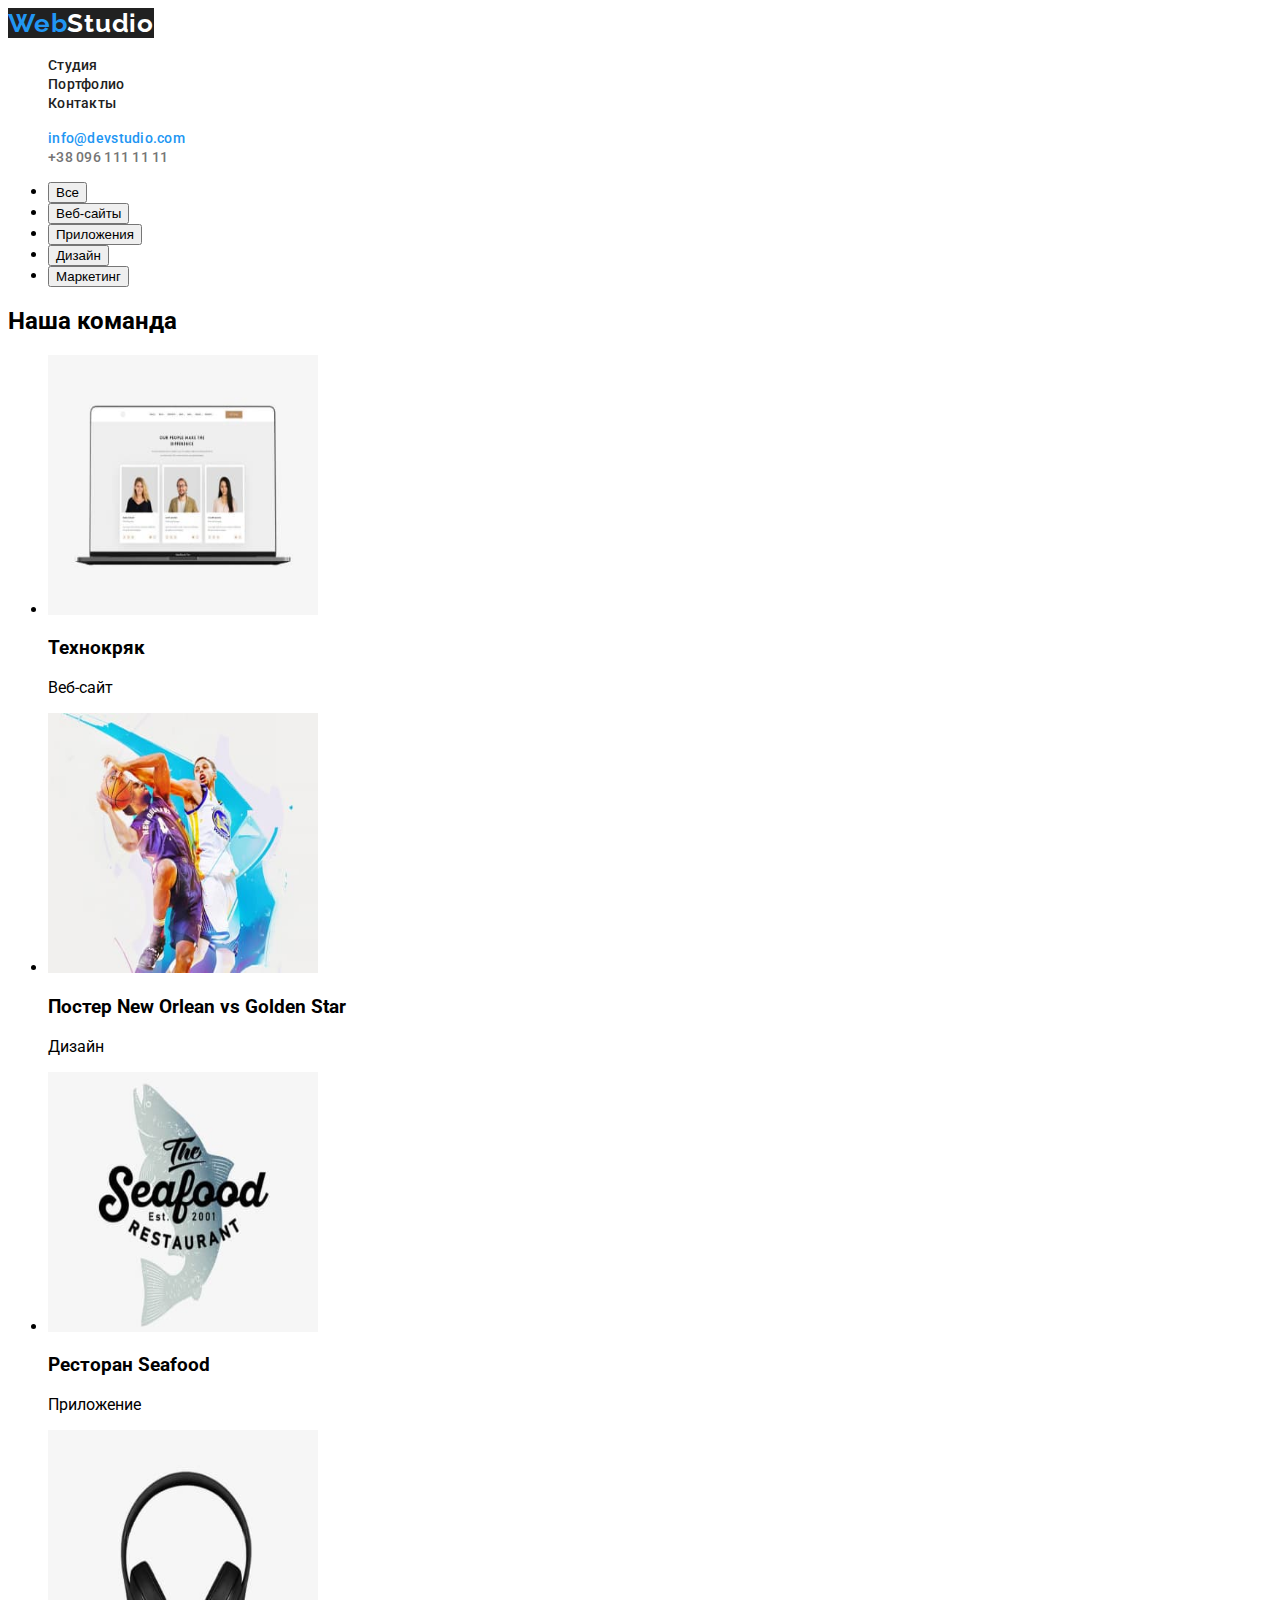
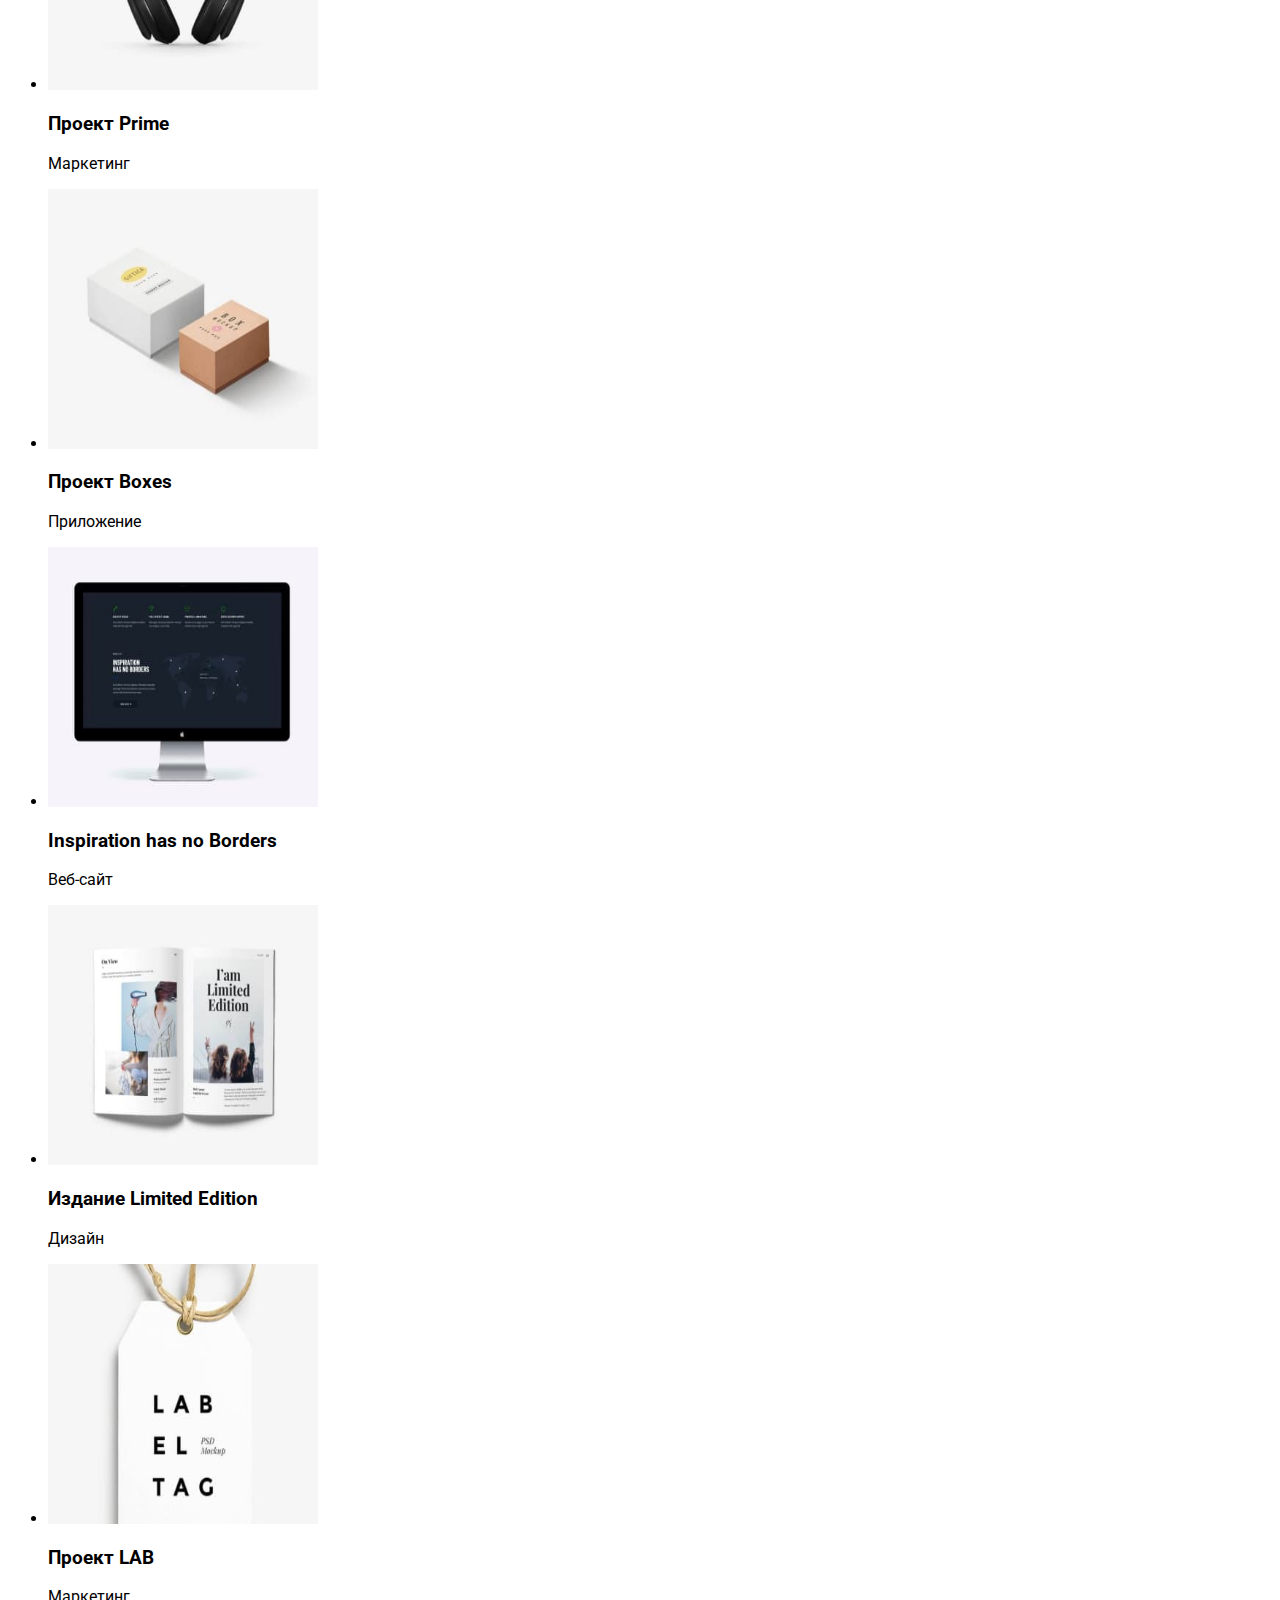
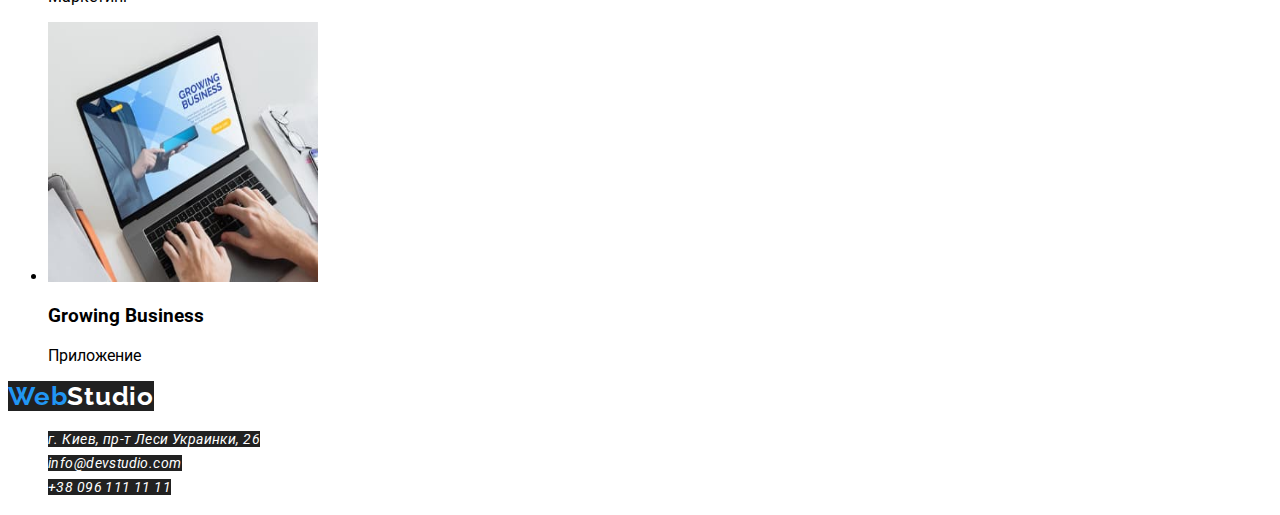
==== portfolio.html @ cb054023 "Добавлено портфолио" ====
<!DOCTYPE html>
<html lang="ru">
<head>
    <meta charset="UTF-8">
    <meta http-equiv="X-UA-Compatible" content="IE=edge">
    <meta name="viewport" content="width=device-width, initial-scale=1.0">
    <title>Document</title>
    <link rel="preconnect" href="https://fonts.googleapis.com">
    <link rel="preconnect" href="https://fonts.gstatic.com" crossorigin>
    <link href="https://fonts.googleapis.com/css2?family=Raleway:wght@700&family=Roboto:wght@400;500;900&display=swap"
        rel="stylesheet">
    <link rel="stylesheet" href="./css/styles.css">
</head>
<body>
    <header class="header">
        <nav class="header-nav">
            <a class="link header-logo" lang="en" href="./"><span class="logo-accent">Web</span>Studio</a>
            <ul class="list header-list">
                <li class="header-item"><a class="link header-link" href="">Студия</a></li>
                <li class="header-item"><a class="link header-link" href="./portfolio.html">Портфолио</a></li>
                <li class="header-item"><a class="link header-link" href="">Контакты</a></li>
            </ul>
        </nav>
        <ul class="list header-list">
            <li><a class="link header-mail" href="mailto:info@devstudio.com">info@devstudio.com</a></li>
            <li><a class="link header-tel" href="tel:+380961111111">+38 096 111 11 11</a></li>
        </ul>
    </header>
    <main>
        <section class="button">
            <ul>
                <li><button type="button">Все</button></li>
                <li><button type="button">Веб-сайты</button></li>
                <li><button type="button">Приложения</button></li>
                <li><button type="button">Дизайн</button></li>
                <li><button type="button">Маркетинг</button></li>
            </ul>
        </section>
        <section class="aside">
            <h2>Наша команда</h2>
            <ul>
                <li>
                    <img src="./imagine/portfolio1img.jpg" alt="фото сотрудника компании" width="270" height="260">
                    <h3>Технокряк</h3>
                    <p>Веб-сайт</p>
                </li>
                <li>
                    <img src="./imagine/portfolio2img.jpg" alt="фото сотрудника компании" width="270" height="260">
                    <h3>Постер New Orlean vs Golden Star</h3>
                    <p>Дизайн</p>
                </li>
                <li>
                    <img src="./imagine/portfolio3img.jpg" alt="фото сотрудника компании" width="270" height="260">
                    <h3>Ресторан Seafood</h3>
                    <p>Приложение</p>
                </li>
                <li>
                    <img src="./imagine/portfolio4img.jpg" alt="фото сотрудника компании" width="270" height="260">
                    <h3>Проект Prime</h3>
                    <p>Маркетинг</p>
                </li>
                <li>
                    <img src="./imagine/portfolio5img.jpg" alt="фото сотрудника компании" width="270" height="260">
                    <h3>Проект Boxes</h3>
                    <p>Приложение</p>
                </li>
                <li>
                    <img src="./imagine/portfolio6img.jpg" alt="фото сотрудника компании" width="270" height="260">
                    <h3>Inspiration has no Borders</h3>
                    <p>Веб-сайт</p>
                </li>
                <li>
                    <img src="./imagine/portfolio7img.jpg" alt="фото сотрудника компании" width="270" height="260">
                    <h3>Издание Limited Edition</h3>
                    <p>Дизайн</p>
                </li>
                <li>
                    <img src="./imagine/portfolio8img.jpg" alt="фото сотрудника компании" width="270" height="260">
                    <h3>Проект LAB</h3>
                    <p>Маркетинг</p>
                </li>
                <li>
                    <img src="./imagine/portfolio9img.jpg" alt="фото сотрудника компании" width="270" height="260">
                    <h3>Growing Business</h3>
                    <p>Приложение</p>
                </li>
            </ul>
        </section>
    </main>
    <footer class="footer">
        <a class="link footer-logo" lang="en" href="./"><span class="logo-accent">Web</span>Studio</a>
        <address>
            <ul class="list footer-list">
                <li class="footer-item">
                    <a class="link footer-link" href="https://goo.gl/maps/C4mNJaZZMFKMusJf6" target="_blank"
                        rel="noopener noreferrer">г. Киев, пр-т Леси Украинки, 26</a>
                </li>
                <li class="footer-item">
                    <a class="link footer-link" href="mailto:info@devstudio.com">info@devstudio.com</a>
                </li>
                <li class="footer-item">
                    <a class="link footer-link" href="tel:+380961111111">+38 096 111 11 11</a>
                </li>
            </ul>
        </address>
    </footer>
    </body>
    </html>
---- css/styles.css ----
:root {
  --header-color: #212121;
  --accent-color: #2196f3;
  --white-title-color: #ffffff;
  --black-title-color: #212121;
  --text-color: #757575;
}

body {
  font-family: "Roboto", sans-serif;
}

.list {
  list-style: none;
}

.link {
  text-decoration: none;
}

/*-----------LOGo----------*/

.logo-accent {
  font-family: "Raleway", sans-serif;
  font-style: normal;
  font-weight: bold;
  font-size: 26px;
  line-height: 1.19;
  letter-spacing: 0.03em;
  color: #2196f3;
}

.header-logo {
  font-family: "Raleway", sans-serif;
  font-style: normal;
  font-weight: bold;
  font-size: 26px;
  line-height: 1.19;
  letter-spacing: 0.03em;
  color: var(--white-title-color);
}

.header-logo {
  background: var(--black-title-color);
}


/*--------header-link-------------*/

.header-link {
  font-weight: 500;
  font-size: 14px;
  line-height: 1.14;
  letter-spacing: 0.02em;
  color: var(--header-color);
}

.header-mail {
  font-weight: 500;
  font-size: 14px;
  line-height: 1, 14px;
  letter-spacing: 0.02em;
  color: #2196f3;
}

.header-tel {
  font-weight: 500;
  font-size: 14px;
  line-height: 1.14;
  letter-spacing: 0.02em;
  color: #757575;
}

.header-link:hover,
.header-link:focus,
.header-mail:hover,
.header-mail:focus {
  color: var(--accent-color);
}

.header-list .link.current {
  color: #2196f3;
}

/*-------------HERo-------------*/

.hero-title {
  font-weight: 900;
  font-size: 44px;
  line-height: 1.36;
  text-align: center;
  letter-spacing: 0.06em;
  text-transform: uppercase;
  color: #ffffff;
}

.hero-title {
  background: var(--black-title-color);
}

.hero-btn {
  font-weight: 700;
  font-size: 16px;
  line-height: 1.87;
  display: flex;
  align-items: center;
  text-align: center;
  letter-spacing: 0.06em;
  color: #ffffff;
}

.hero-btn {
  background: var(--accent-color);
}

/*-------------about-------------*/

.about-title {
  font-weight: 700;
  font-size: 14px;
  line-height: 1.14px;
  letter-spacing: 0.03em;
  text-transform: uppercase;
  color: #212121;
}

.about-after-title {
  font-weight: 400;
  font-size: 14px;
  line-height: 1.71;
  letter-spacing: 0.03em;
  color: #757575;
}

/*-------------section-------------*/
.section-title {
  font-weight: 700
  font-size: 36px;
  line-height: 1.16;
  text-align: center;
  letter-spacing: 0.03em;
  color: #212121;
}

/*-------------aside-------------*/

.aside-title {
  font-weight: 700;
  font-size: 36px;
  line-height: 1.17;
  text-align: center;
  letter-spacing: 0.03em;
  color: #212121;
}

.aside-after-title {
  font-weight: 500;
  font-size: 16px;
  line-height: 1.19;
  text-align: center;
  letter-spacing: 0.03em;
  color: #212121;
}

.aside-text {
  font-weight: 400;
  font-size: 16px;
  line-height: 1.19;
  text-align: center;
  letter-spacing: 0.03em;
  color: #757575;
}

/*--------------footer--------*/

.footer-link {
  font-weight: 400;
  font-size: 14px;
  line-height: 1.71;
  letter-spacing: 0.03em;
  color: #ffffff;
}

.footer-link {
  background: var(--black-title-color);
}

.logo-accent {
  font-family: "Raleway", sans-serif;
  font-style: normal;
  font-weight: 700;
  font-size: 26px;
  line-height: 1.19;
  letter-spacing: 0.03em;
  color: #2196f3;
}

.footer-logo {
  font-family: "Raleway", sans-serif;
  font-style: normal;
  font-weight: 700;
  font-size: 26px;
  line-height: 1.19;
  letter-spacing: 0.03em;
  color: var(--white-title-color);
}

.footer-logo {
  background: var(--black-title-color);
}
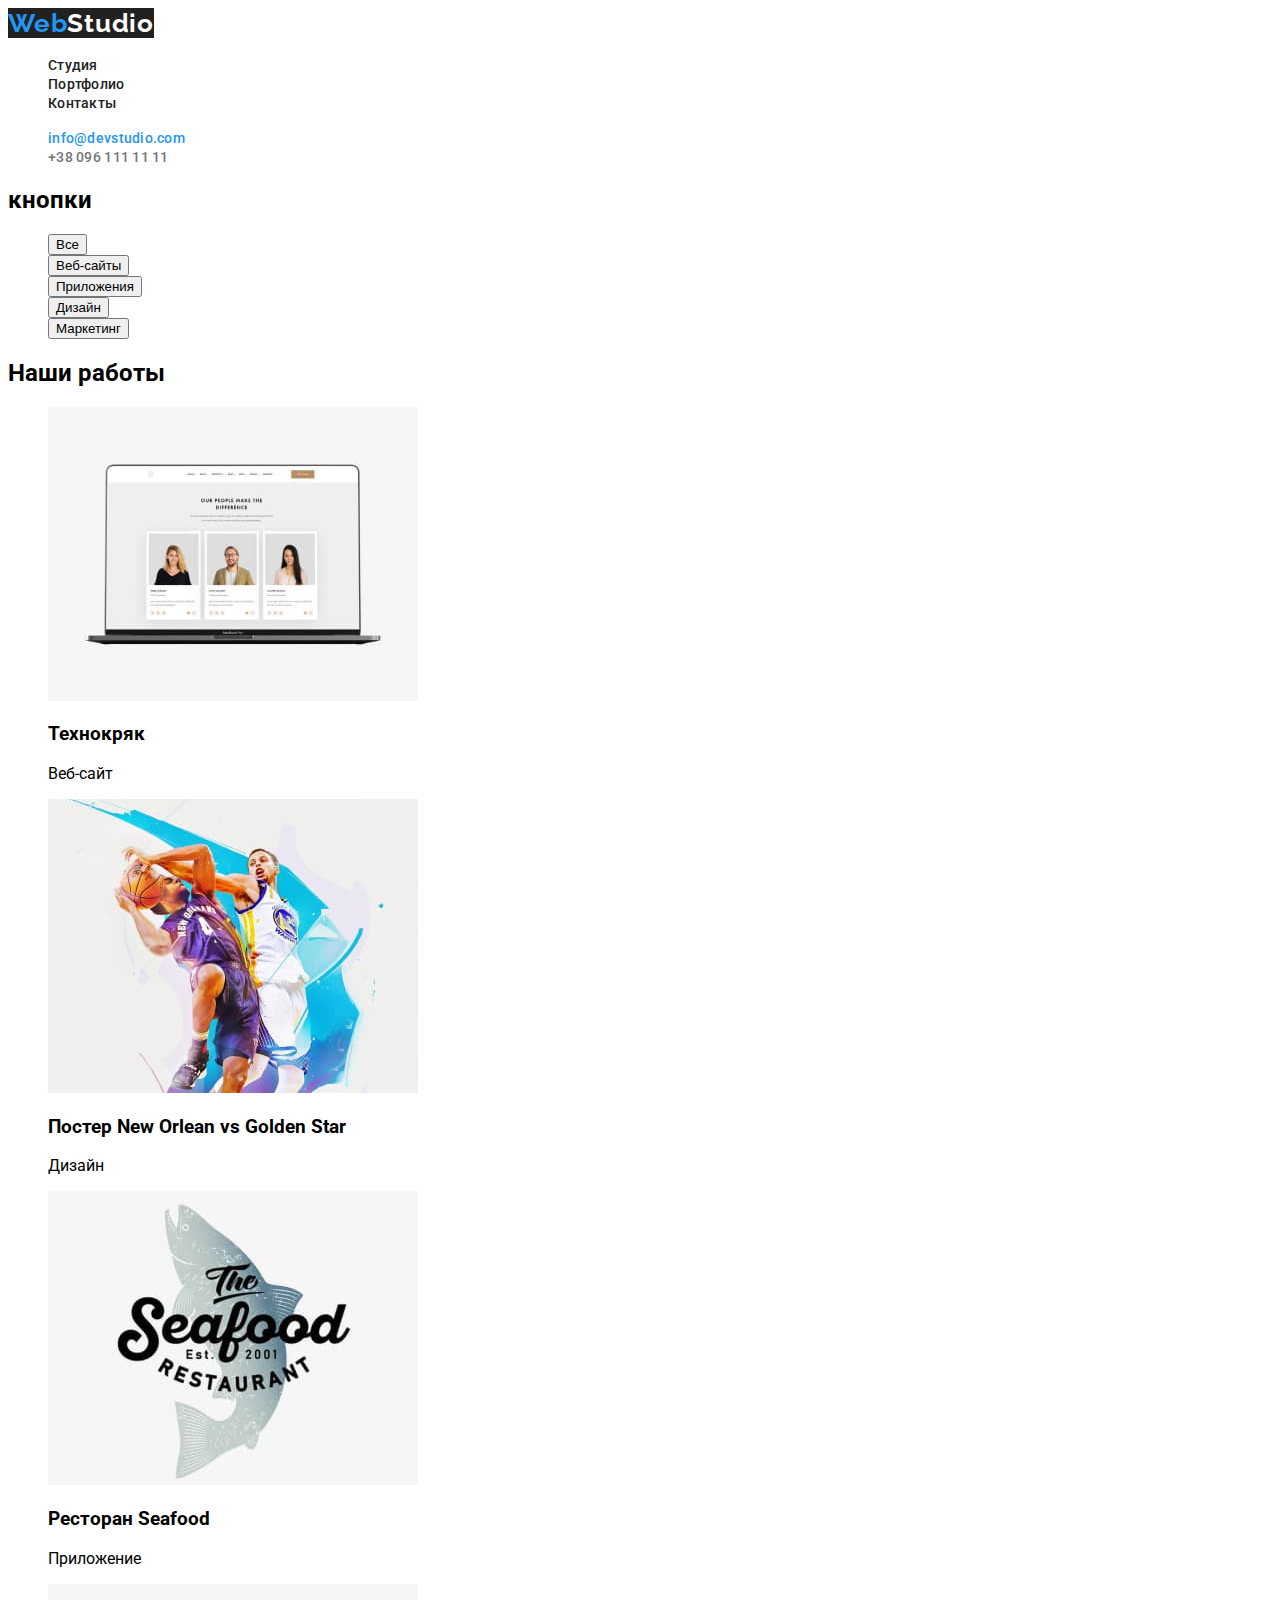
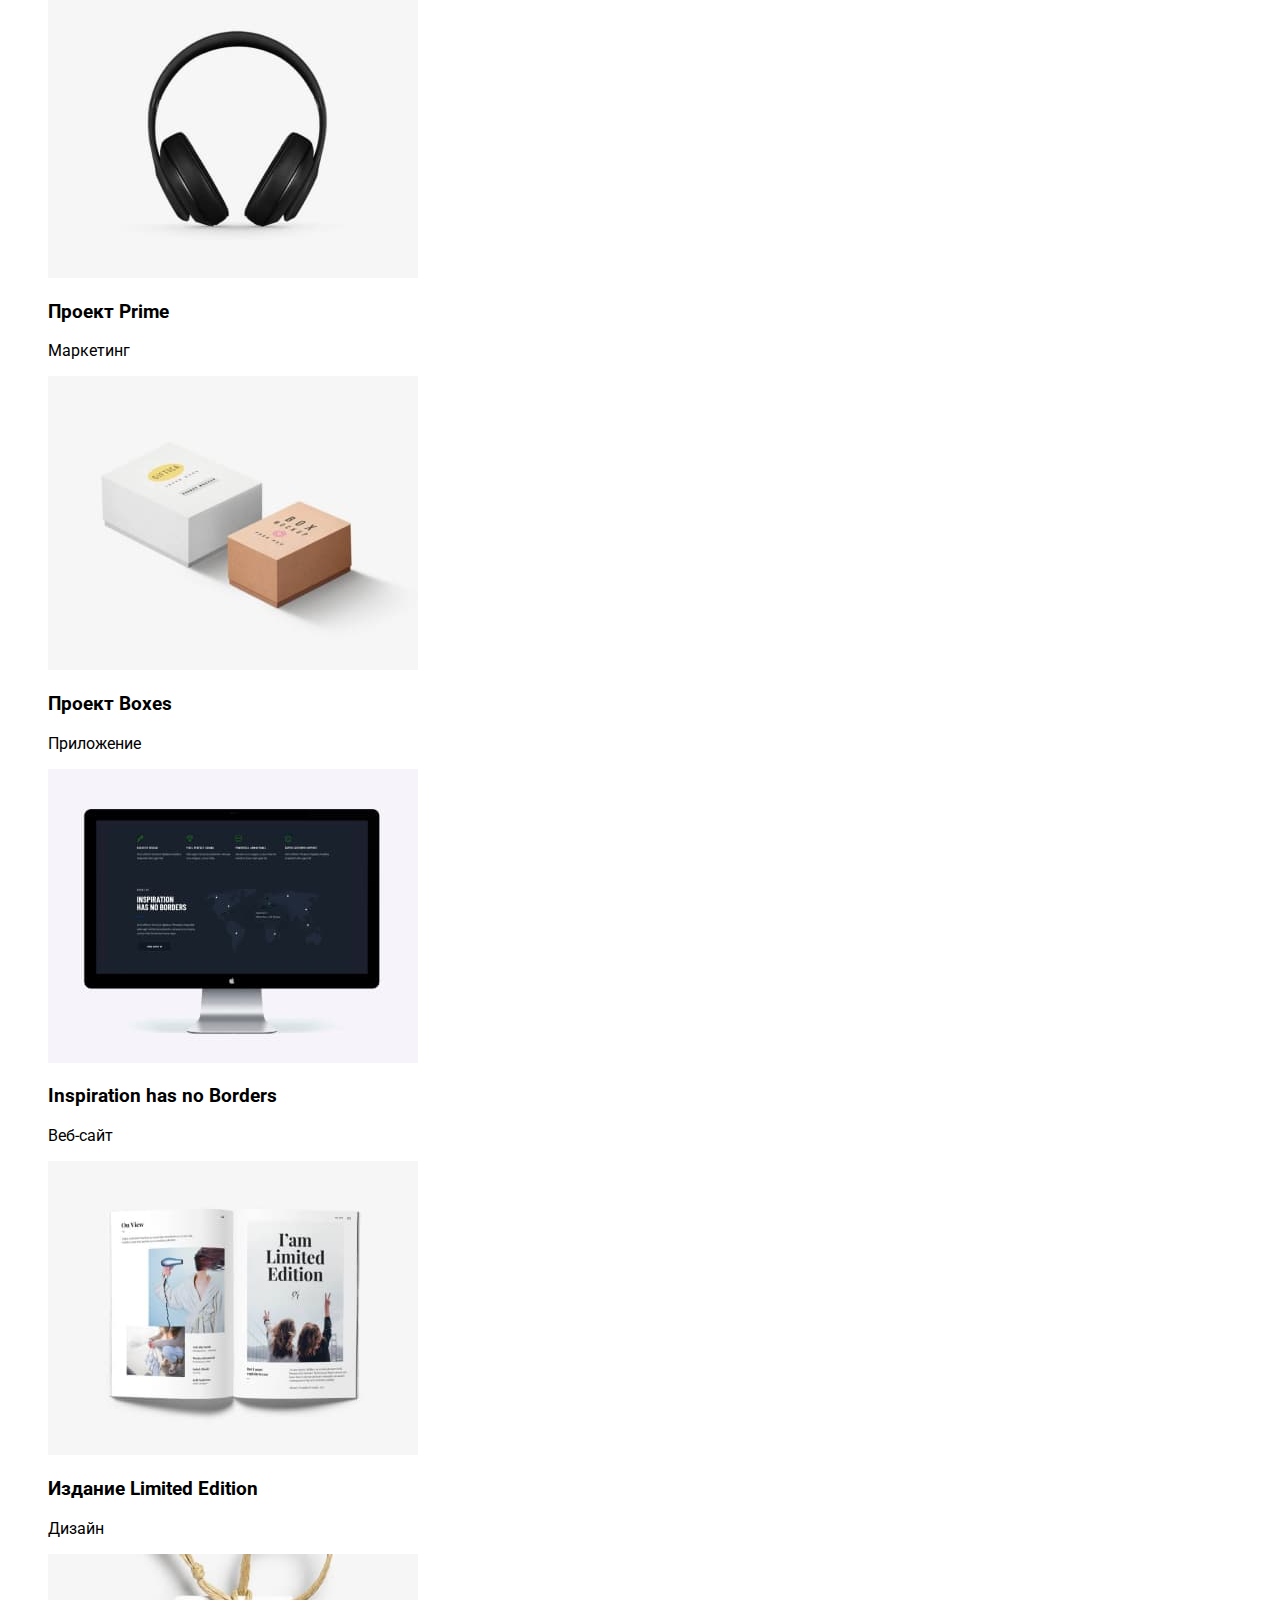
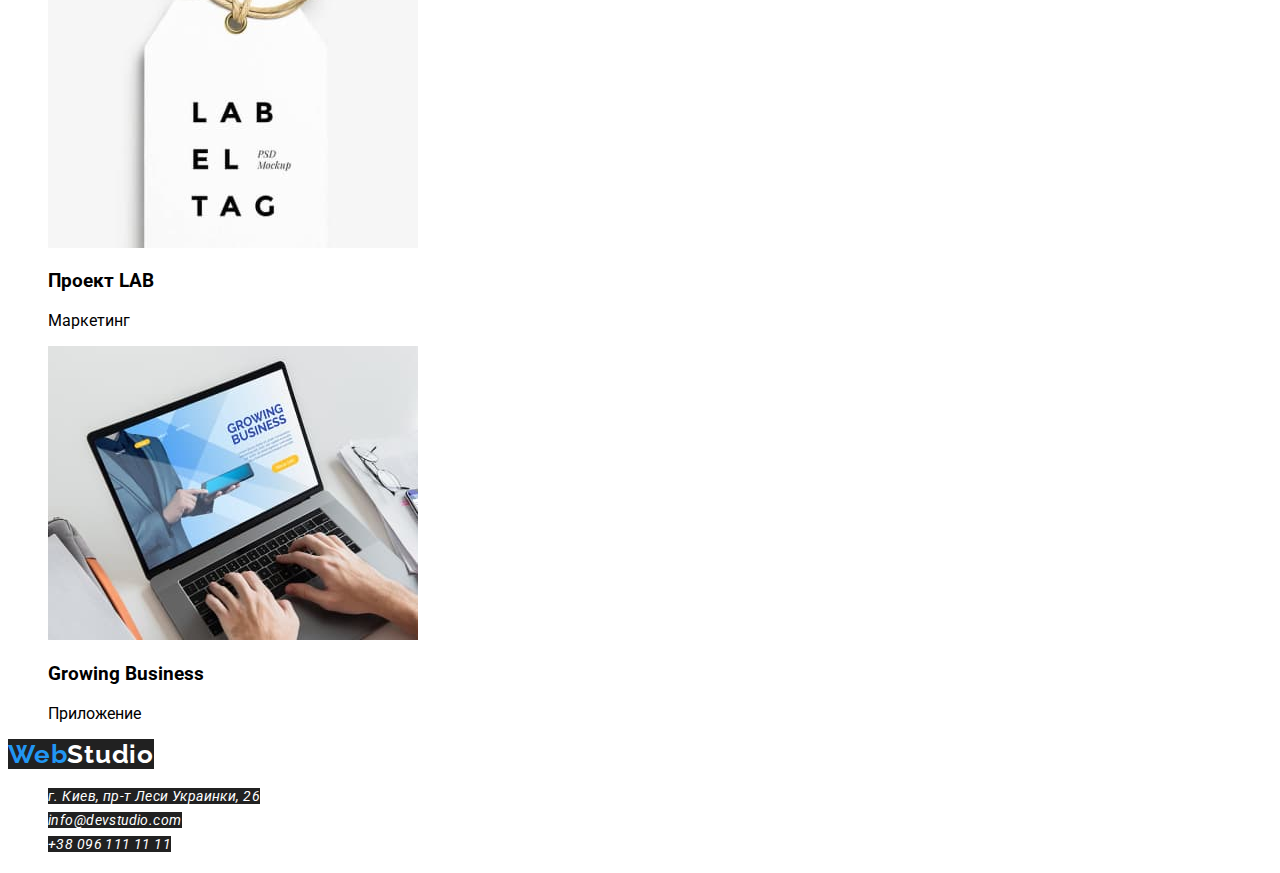
==== commit c56b1d33: "Изменения в портфолио" ====
--- a/portfolio.html
+++ b/portfolio.html
@@ -16,7 +16,7 @@
         <nav class="header-nav">
             <a class="link header-logo" lang="en" href="./"><span class="logo-accent">Web</span>Studio</a>
             <ul class="list header-list">
-                <li class="header-item"><a class="link header-link" href="">Студия</a></li>
+                <li class="header-item"><a class="link header-link" href="./Studio.html">Студия</a></li>
                 <li class="header-item"><a class="link header-link" href="./portfolio.html">Портфолио</a></li>
                 <li class="header-item"><a class="link header-link" href="">Контакты</a></li>
             </ul>
@@ -28,61 +28,62 @@
     </header>
     <main>
         <section class="button">
-            <ul>
-                <li><button type="button">Все</button></li>
-                <li><button type="button">Веб-сайты</button></li>
-                <li><button type="button">Приложения</button></li>
-                <li><button type="button">Дизайн</button></li>
-                <li><button type="button">Маркетинг</button></li>
+            <h2>кнопки</h2>
+            <ul class="list">
+                <li><button type="button" class="btn-item">Все</button></li>
+                <li><button type="button" class="btn-item">Веб-сайты</button></li>
+                <li><button type="button" class="btn-item">Приложения</button></li>
+                <li><button type="button" class="btn-item">Дизайн</button></li>
+                <li><button type="button" class="btn-item">Маркетинг</button></li>
             </ul>
         </section>
-        <section class="aside">
-            <h2>Наша команда</h2>
-            <ul>
-                <li>
-                    <img src="./imagine/portfolio1img.jpg" alt="фото сотрудника компании" width="270" height="260">
-                    <h3>Технокряк</h3>
-                    <p>Веб-сайт</p>
+        <section class="box">
+            <h2>Наши работы</h2>
+            <ul class="list box-list">
+                <li class="box-item">
+                    <img src="./imagine/portfolio1img.jpg" alt="фото компьютера" width="370" height="294">
+                    <h3 class="box-title">Технокряк</h3>
+                    <p class="box-after-title">Веб-сайт</p>
                 </li>
-                <li>
-                    <img src="./imagine/portfolio2img.jpg" alt="фото сотрудника компании" width="270" height="260">
-                    <h3>Постер New Orlean vs Golden Star</h3>
-                    <p>Дизайн</p>
+                <li class="box-item">
+                    <img src="./imagine/portfolio2img.jpg" alt="фото баскетболистов" width="370" height="294">
+                    <h3 class="box-title">Постер New Orlean vs Golden Star</h3>
+                    <p class="box-after-title">Дизайн</p>
                 </li>
-                <li>
-                    <img src="./imagine/portfolio3img.jpg" alt="фото сотрудника компании" width="270" height="260">
+                <li class="box-item">
+                    <img src="./imagine/portfolio3img.jpg" alt="логотип ресторана" width="370" height="294">
                     <h3>Ресторан Seafood</h3>
-                    <p>Приложение</p>
+                    <p class="box-after-title">Приложение</p>
                 </li>
-                <li>
-                    <img src="./imagine/portfolio4img.jpg" alt="фото сотрудника компании" width="270" height="260">
-                    <h3>Проект Prime</h3>
-                    <p>Маркетинг</p>
+                <li class="box-item">
+                    <img src="./imagine/portfolio4img.jpg" alt="фото наушников" width="370" height="294">
+                    <h3 class="box-title">Проект Prime</h3>
+                    <p class="box-after-title">Маркетинг</p>
                 </li>
-                <li>
-                    <img src="./imagine/portfolio5img.jpg" alt="фото сотрудника компании" width="270" height="260">
-                    <h3>Проект Boxes</h3>
-                    <p>Приложение</p>
+                <li class="box-item">
+                    <img src="./imagine/portfolio5img.jpg" alt="фото двух боксов" width="370" height="294">
+                    <h3 class="box-title">Проект Boxes</h3>
+                    <p class="box-after-title">Приложение</p>
                 </li>
-                <li>
-                    <img src="./imagine/portfolio6img.jpg" alt="фото сотрудника компании" width="270" height="260">
-                    <h3>Inspiration has no Borders</h3>
-                    <p>Веб-сайт</p>
+                <li class="box-item">
+                    <img src="./imagine/portfolio6img.jpg" alt="фото монитора" width="370" height="294">
+                    <h3 class="box-title">Inspiration has no Borders</h3>
+                    <p class="box-after-title">Веб-сайт</p>
                 </li>
-                <li>
-                    <img src="./imagine/portfolio7img.jpg" alt="фото сотрудника компании" width="270" height="260">
-                    <h3>Издание Limited Edition</h3>
-                    <p>Дизайн</p>
+                <li class="box-item">
+                    <img src="./imagine/portfolio7img.jpg" alt="фото развернутой книги" width="370" height="294">
+                    <h3  class="box-title">Издание Limited Edition</h3>
+                    <p class="box-after-title">Дизайн</p>
                 </li>
-                <li>
-                    <img src="./imagine/portfolio8img.jpg" alt="фото сотрудника компании" width="270" height="260">
-                    <h3>Проект LAB</h3>
-                    <p>Маркетинг</p>
+                <li class="box-item">
+                    <img src="./imagine/portfolio8img.jpg" alt="фото бирки" width="370" height="294">
+                    <h3 class="box-title">Проект LAB</h3>
+                    <p class="box-after-title">Маркетинг</p>
                 </li>
-                <li>
-                    <img src="./imagine/portfolio9img.jpg" alt="фото сотрудника компании" width="270" height="260">
-                    <h3>Growing Business</h3>
-                    <p>Приложение</p>
+                <li class="box-item">
+                    <img src="./imagine/portfolio9img.jpg" alt="фото сотрудника за компьютером" width="370" height="294">
+                    <h3 class="box-title">Growing Business</h3>
+                    <p class="box-after-title">Приложение</p>
                 </li>
             </ul>
         </section>
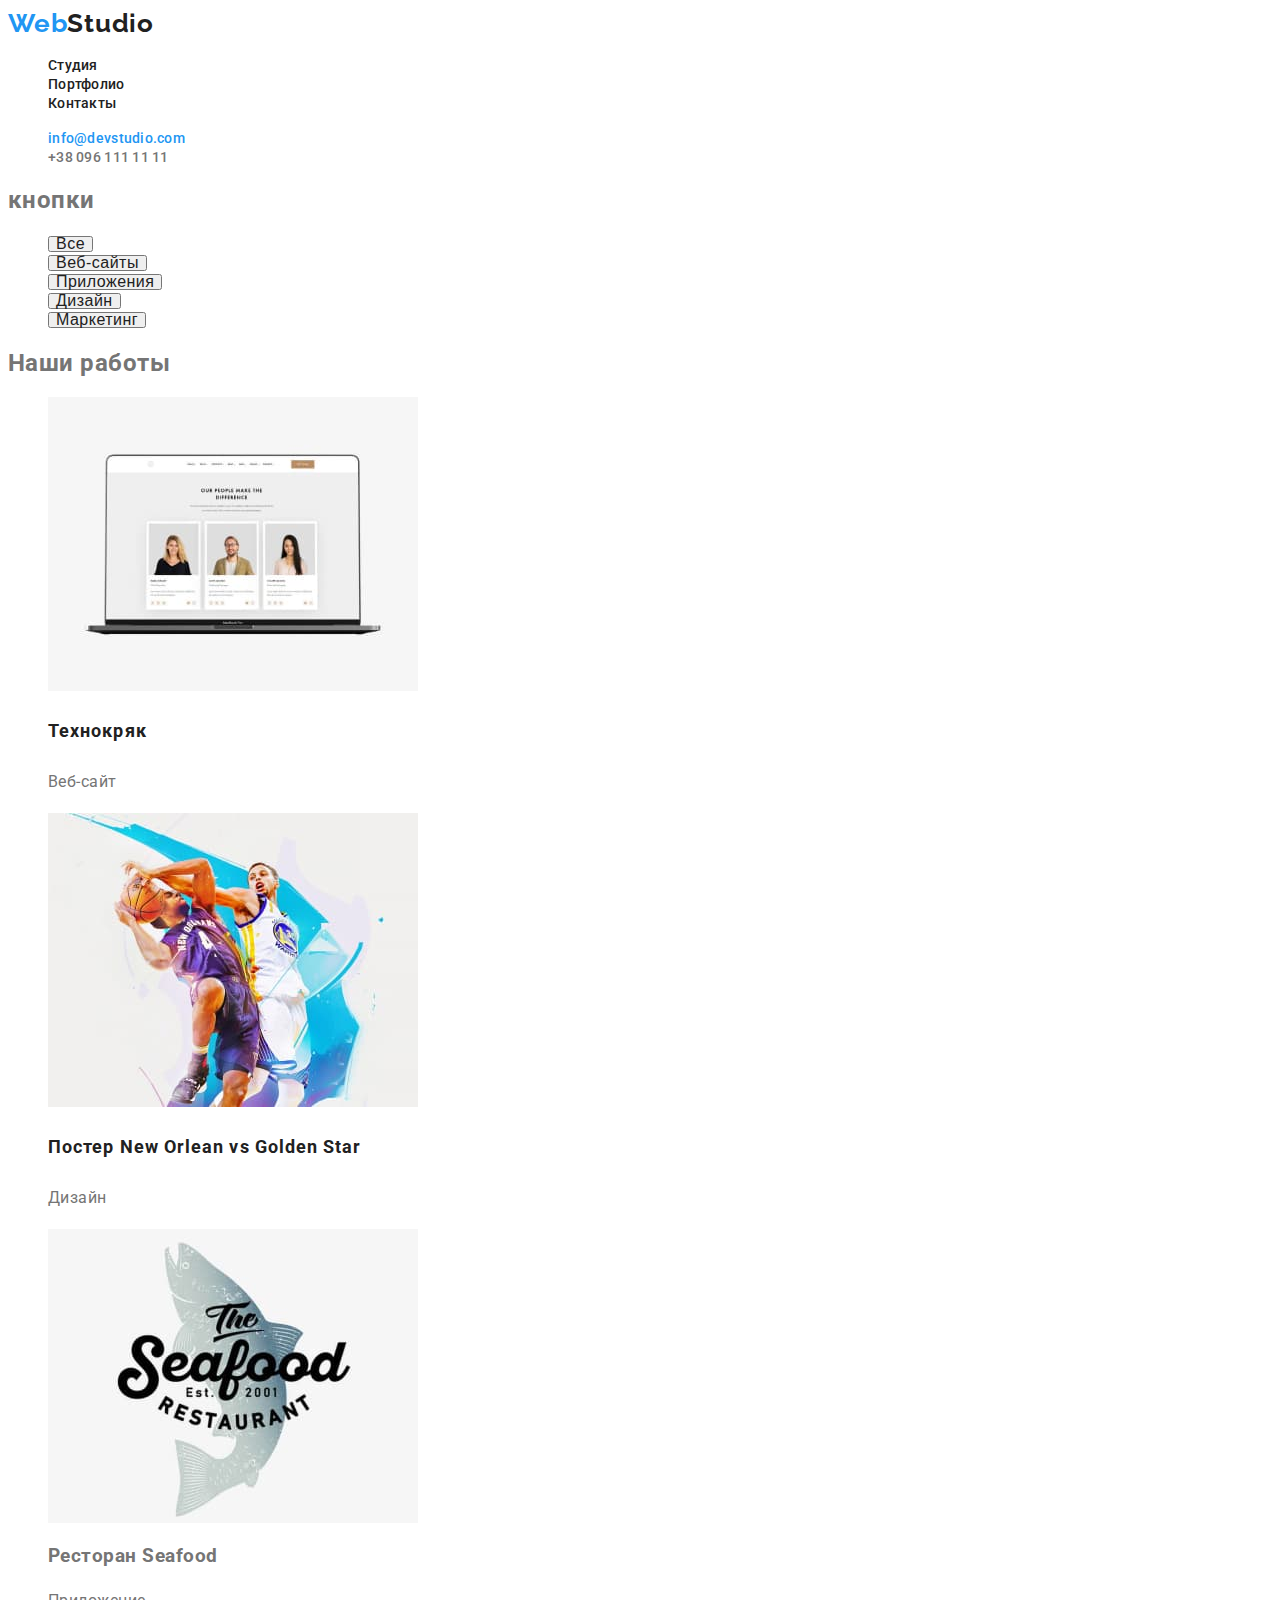
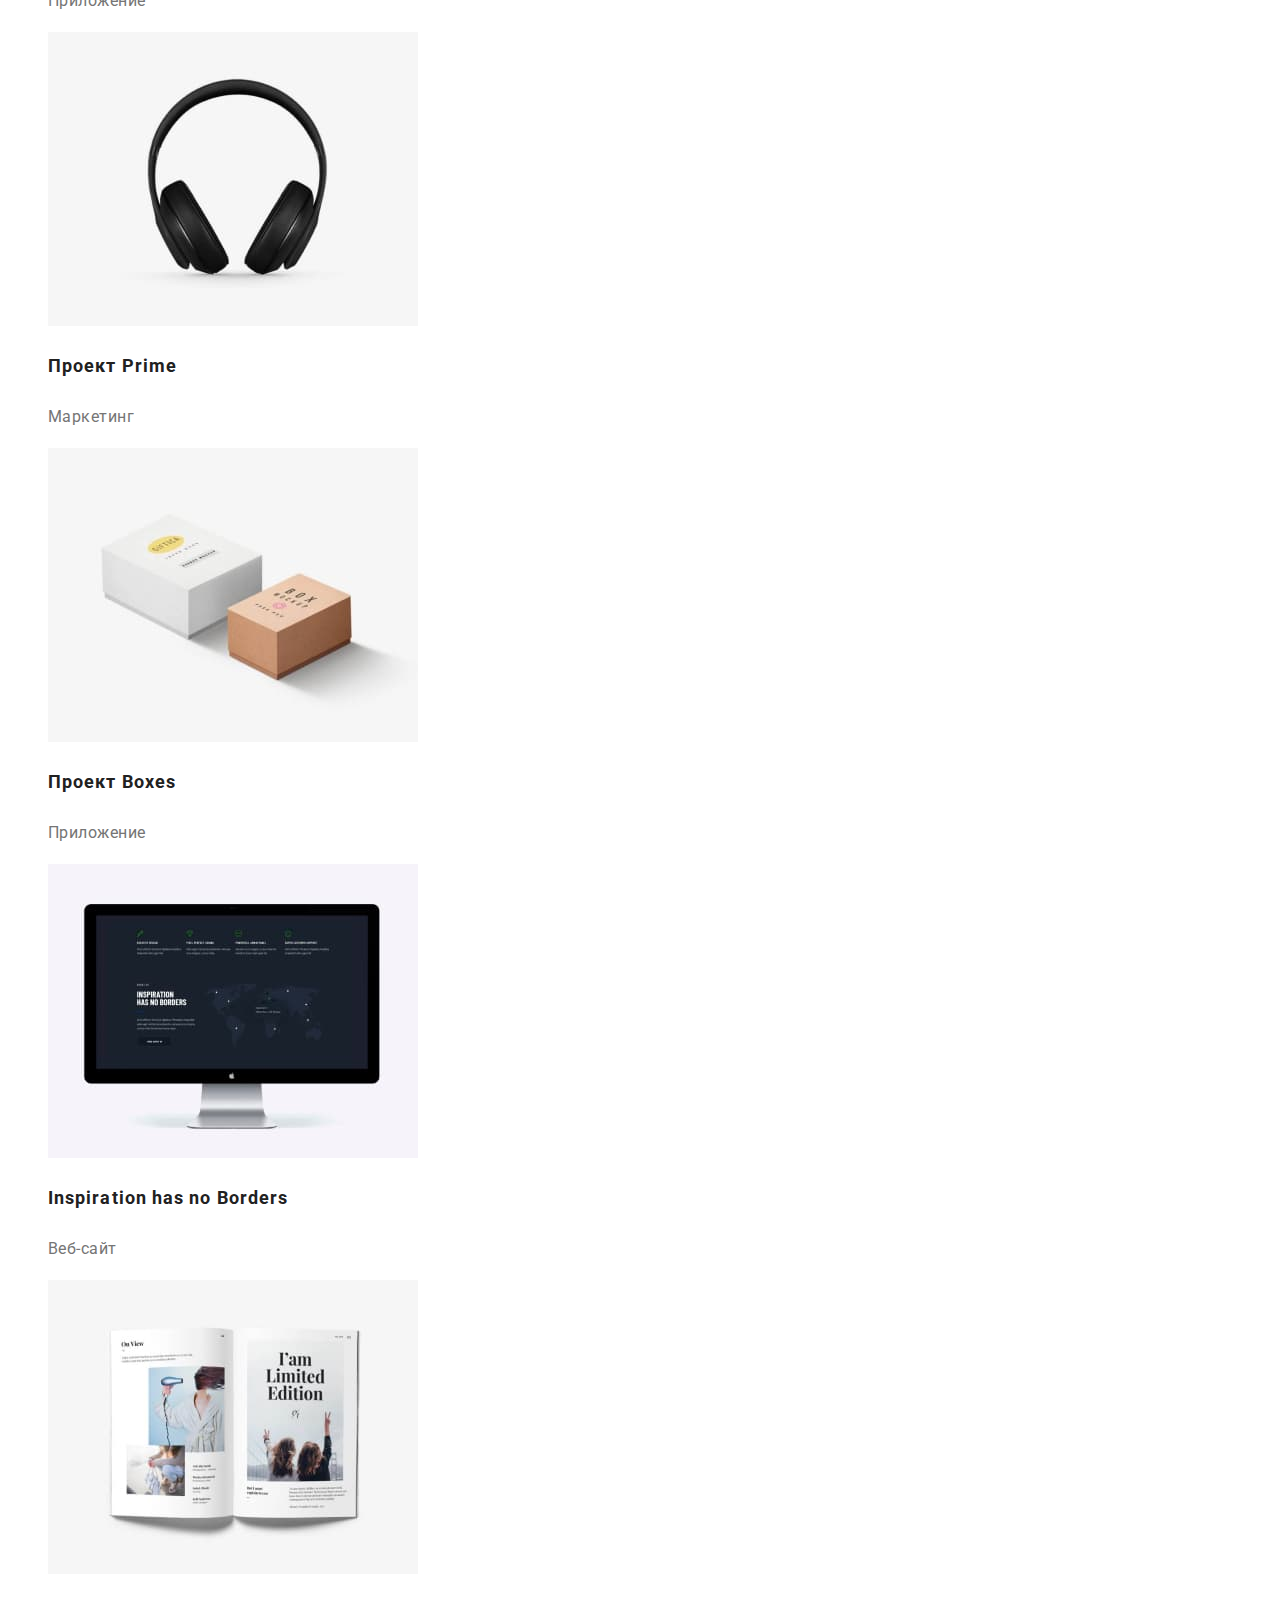
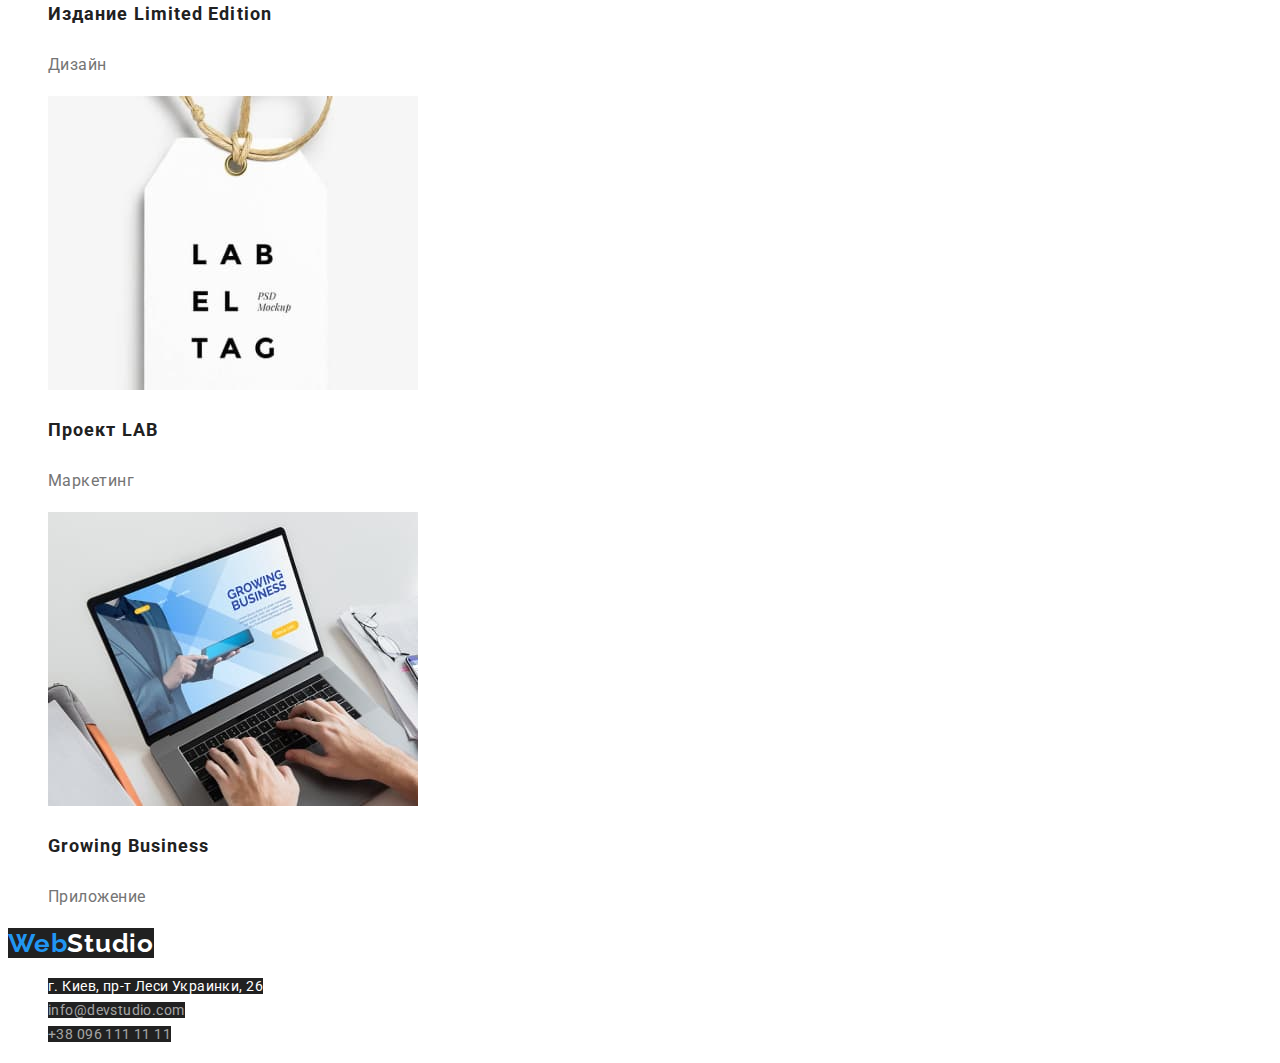
==== commit 1298af8e: "deleted studio" ====
--- a/portfolio.html
+++ b/portfolio.html
@@ -16,7 +16,7 @@
         <nav class="header-nav">
             <a class="link header-logo" lang="en" href="./"><span class="logo-accent">Web</span>Studio</a>
             <ul class="list header-list">
-                <li class="header-item"><a class="link header-link" href="./Studio.html">Студия</a></li>
+                <li class="header-item"><a class="link header-link" href="">Студия</a></li>
                 <li class="header-item"><a class="link header-link" href="./portfolio.html">Портфолио</a></li>
                 <li class="header-item"><a class="link header-link" href="">Контакты</a></li>
             </ul>
@@ -88,22 +88,22 @@
             </ul>
         </section>
     </main>
-    <footer class="footer">
-        <a class="link footer-logo" lang="en" href="./"><span class="logo-accent">Web</span>Studio</a>
-        <address>
-            <ul class="list footer-list">
-                <li class="footer-item">
-                    <a class="link footer-link" href="https://goo.gl/maps/C4mNJaZZMFKMusJf6" target="_blank"
-                        rel="noopener noreferrer">г. Киев, пр-т Леси Украинки, 26</a>
-                </li>
-                <li class="footer-item">
-                    <a class="link footer-link" href="mailto:info@devstudio.com">info@devstudio.com</a>
-                </li>
-                <li class="footer-item">
-                    <a class="link footer-link" href="tel:+380961111111">+38 096 111 11 11</a>
-                </li>
-            </ul>
-        </address>
-    </footer>
+        <footer class="footer">
+            <a class="link footer-logo" lang="en" href="./"><span class="logo-accent">Web</span>Studio</a>
+            <address>
+                <ul class="list footer-list">
+                    <li class="footer-item">
+                        <a class="link footer-address" href="https://goo.gl/maps/C4mNJaZZMFKMusJf6" target="_blank"
+                            rel="noopener noreferrer">г. Киев, пр-т Леси Украинки, 26</a>
+                    </li>
+                    <li class="footer-item">
+                        <a class="link footer-link" href="mailto:info@devstudio.com">info@devstudio.com</a>
+                    </li>
+                    <li class="footer-item">
+                        <a class="link footer-link" href="tel:+380961111111">+38 096 111 11 11</a>
+                    </li>
+                </ul>
+            </address>
+        </footer>
     </body>
-    </html>+</html>--- a/css/styles.css
+++ b/css/styles.css
@@ -8,6 +8,9 @@
 
 body {
   font-family: "Roboto", sans-serif;
+  font-weight: normal;
+  letter-spacing: 0.03em;
+  color: var(--text-color);
 }
 
 .list {
@@ -18,6 +21,9 @@
   text-decoration: none;
 }
 
+address {
+  font-style: normal;
+}
 /*-----------LOGo----------*/
 
 .logo-accent {
@@ -27,7 +33,7 @@
   font-size: 26px;
   line-height: 1.19;
   letter-spacing: 0.03em;
-  color: #2196f3;
+  color: var(--accent-color);
 }
 
 .header-logo {
@@ -37,13 +43,8 @@
   font-size: 26px;
   line-height: 1.19;
   letter-spacing: 0.03em;
-  color: var(--white-title-color);
-}
-
-.header-logo {
-  background: var(--black-title-color);
-}
-
+  color: var(--header-color);
+}
 
 /*--------header-link-------------*/
 
@@ -58,17 +59,17 @@
 .header-mail {
   font-weight: 500;
   font-size: 14px;
-  line-height: 1, 14px;
-  letter-spacing: 0.02em;
-  color: #2196f3;
-}
-
-.header-tel {
-  font-weight: 500;
-  font-size: 14px;
   line-height: 1.14;
   letter-spacing: 0.02em;
-  color: #757575;
+  color: var(--accent-color);
+}
+
+.header-tel {
+  font-weight: 500;
+  font-size: 14px;
+  line-height: 1.14;
+  letter-spacing: 0.02em;
+  color: var(--text-color);
 }
 
 .header-link:hover,
@@ -79,7 +80,7 @@
 }
 
 .header-list .link.current {
-  color: #2196f3;
+  color: var(--accent-color);
 }
 
 /*-------------HERo-------------*/
@@ -121,7 +122,7 @@
   line-height: 1.14px;
   letter-spacing: 0.03em;
   text-transform: uppercase;
-  color: #212121;
+  color: var(--header-color);
 }
 
 .about-after-title {
@@ -129,17 +130,17 @@
   font-size: 14px;
   line-height: 1.71;
   letter-spacing: 0.03em;
-  color: #757575;
+  color: var(--text-color);
 }
 
 /*-------------section-------------*/
 .section-title {
-  font-weight: 700
+  font-weight: 700;
   font-size: 36px;
   line-height: 1.16;
   text-align: center;
   letter-spacing: 0.03em;
-  color: #212121;
+  color: var(--header-color);
 }
 
 /*-------------aside-------------*/
@@ -150,7 +151,7 @@
   line-height: 1.17;
   text-align: center;
   letter-spacing: 0.03em;
-  color: #212121;
+  color: var(--header-color);
 }
 
 .aside-after-title {
@@ -159,7 +160,7 @@
   line-height: 1.19;
   text-align: center;
   letter-spacing: 0.03em;
-  color: #212121;
+  color: var(--header-color);
 }
 
 .aside-text {
@@ -168,17 +169,29 @@
   line-height: 1.19;
   text-align: center;
   letter-spacing: 0.03em;
-  color: #757575;
+  color: var(--text-color);
 }
 
 /*--------------footer--------*/
 
+.footer-address {
+  font-weight: normal;
+  font-size: 14px;
+  line-height: 1.71;
+  letter-spacing: 0.03em;
+  color: #ffffff;
+}
+
+.footer-address {
+  background: var(--black-title-color);
+}
+
 .footer-link {
   font-weight: 400;
   font-size: 14px;
   line-height: 1.71;
   letter-spacing: 0.03em;
-  color: #ffffff;
+  color: rgba(255, 255, 255, 0.6);
 }
 
 .footer-link {
@@ -192,7 +205,7 @@
   font-size: 26px;
   line-height: 1.19;
   letter-spacing: 0.03em;
-  color: #2196f3;
+  color: var(--accent-color);
 }
 
 .footer-logo {
@@ -208,3 +221,41 @@
 .footer-logo {
   background: var(--black-title-color);
 }
+
+.footer-link:hover,
+.footer-link:focus,
+.footer-address:hover,
+.footer-address:focus {
+  color: var(--accent-color);
+}
+/*----------------------portfolio-----------------*/
+
+.box-title {
+  font-weight: 700;
+  font-size: 18px;
+  line-height: calc(36 / 18);
+  letter-spacing: 0.06em;
+  color: var(--header-color);
+}
+
+.box-after-title {
+  font-weight: 400;
+  font-size: 16px;
+  line-height: 30px;
+  letter-spacing: 0.03em;
+  color: var(--text-color);
+}
+
+.btn-item:hover,
+.btn-item:focus {
+  color: var(--accent-color);
+}
+
+.btn-item {
+  font-weight: 500;
+  font-size: 16px;
+  line-height: calc(16 / 26);
+  text-align: center;
+  letter-spacing: 0.03em;
+  color: var(--header-color);
+}
